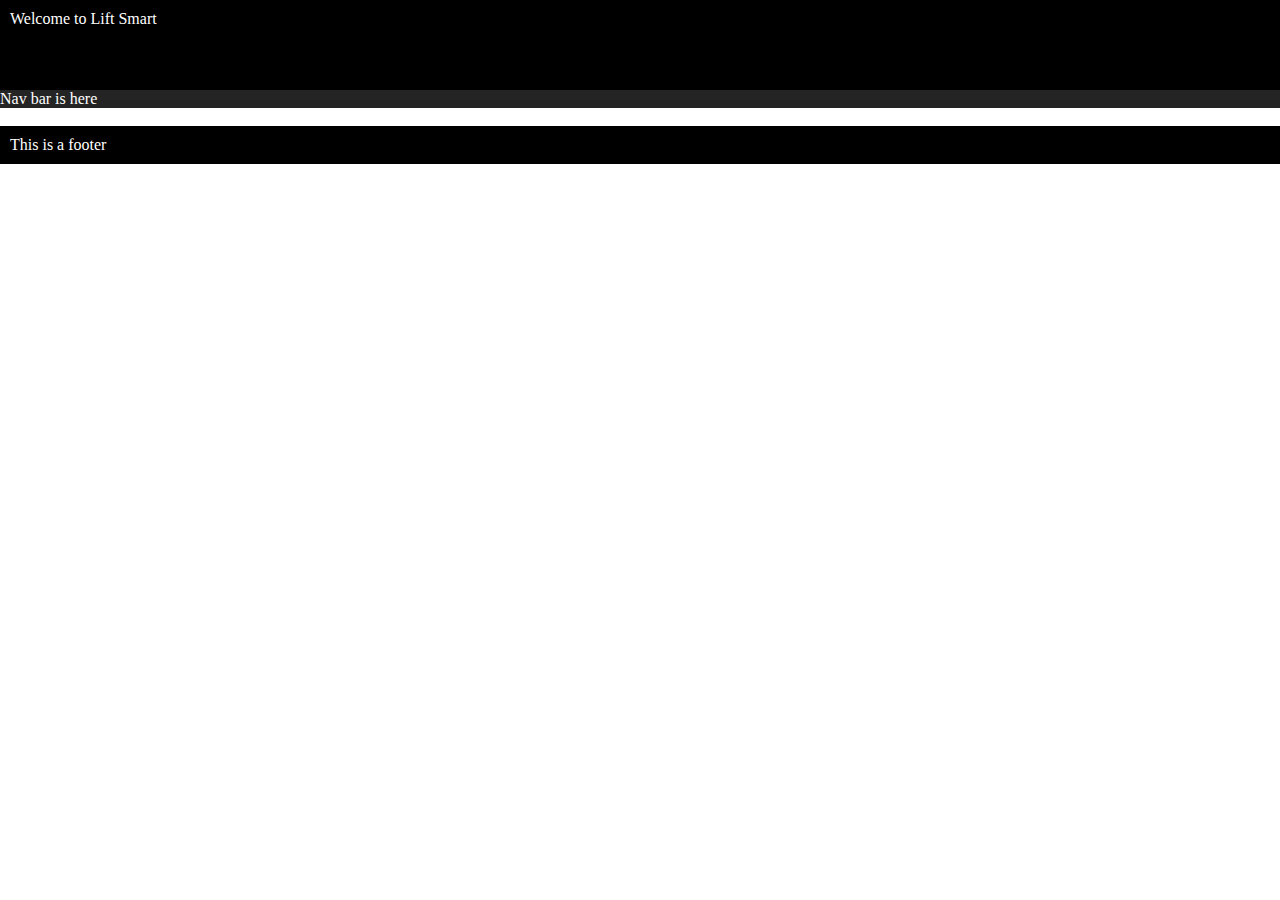
==== index.html @ f518ecb2 "Update index.html" ====
<!DOCTYPE html>
<html lang="en">
  <head>
    <meta charset="utf-8"></meta>
    <title> Home </title>
    <link rel="stylesheet" type="text/css" href="css/reset.css">
    <link rel="stylesheet" type="text/css" href="css/style.css">
  </head>
  <body>
    <header>
      <div class="header-container">
        <p> Welcome to Lift Smart </p>
      </div>
    </header>
    
    <nav>
      <p> Nav bar is here </p>
    </nav>
    
    <section>
      <div class="slideshow-container">
        <div class="slides">
          <img  src="" class="slide-images">
        </div>
      </div>
    </section>
    
    <footer>
      <p> This is a footer </p>
    </footer>
  </body>
</html>
---- css/style.css ----
/* Default Tags */

/* Headers */
header{
  padding: 10px;
  width: 100%;
  background-color: black;
  color: white;
  height: 70px; 
}

/* Nav content */
nav{
  background-color: #242424;
  color: #FFF;
}

/* Body Content */


/* Footer Content */
footer{
  padding: 10px;
  width: 100%;
  background-color: black;
  color: white;
}

/* User Classes */


/* User Ids */
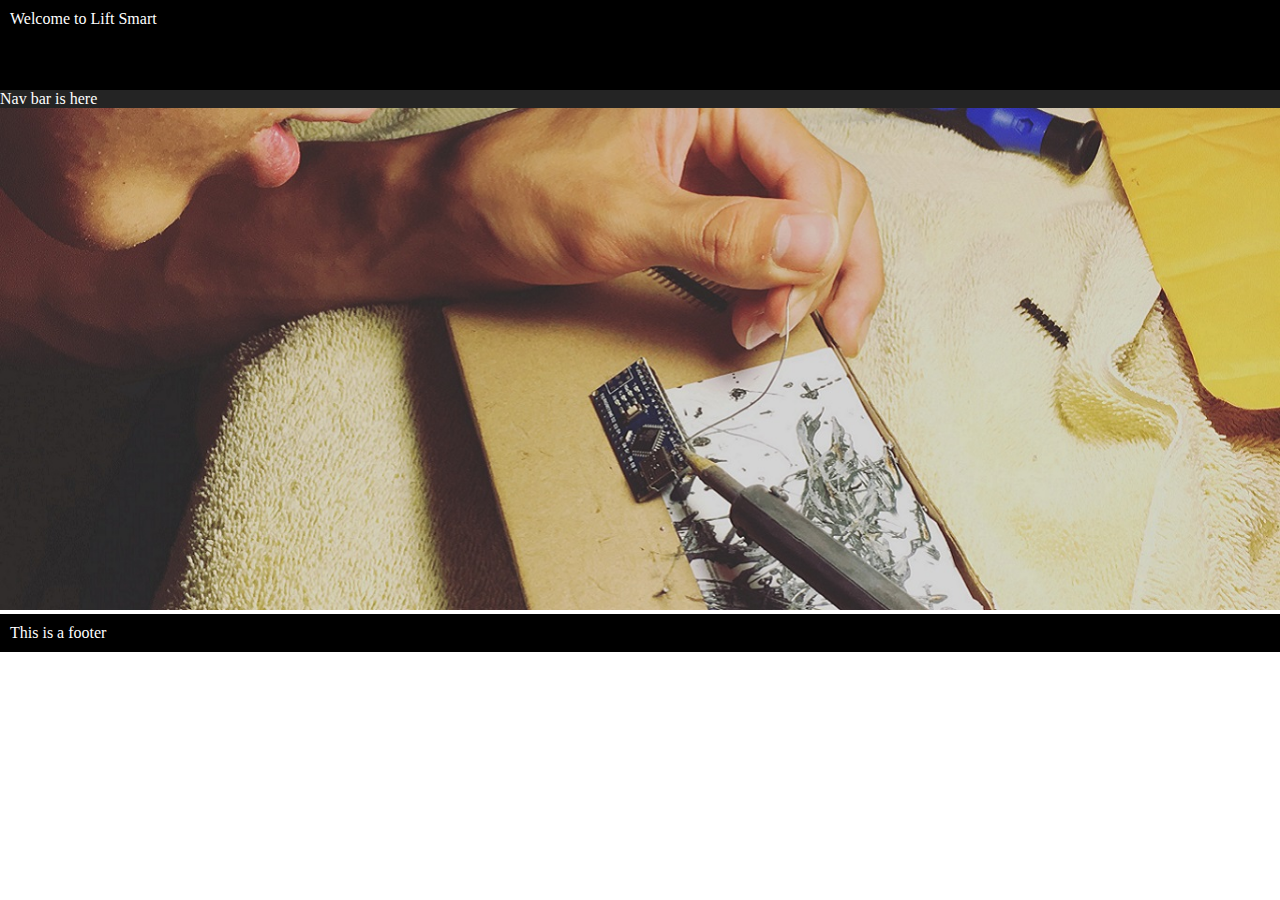
==== commit 5cd21583: "Update index.html" ====
--- a/index.html
+++ b/index.html
@@ -20,7 +20,8 @@
     <section>
       <div class="slideshow-container">
         <div class="slides">
-          <img  src="" class="slide-images">
+          <img  src="images/IMG_0079.JPG" class="slide-images">
+          <div class="caption-text"></div>
         </div>
       </div>
     </section>
--- a/css/style.css
+++ b/css/style.css
@@ -28,6 +28,8 @@
 }
 
 /* User Classes */
-
+.slide-images{
+  width: 100%;
+}
 
 /* User Ids */
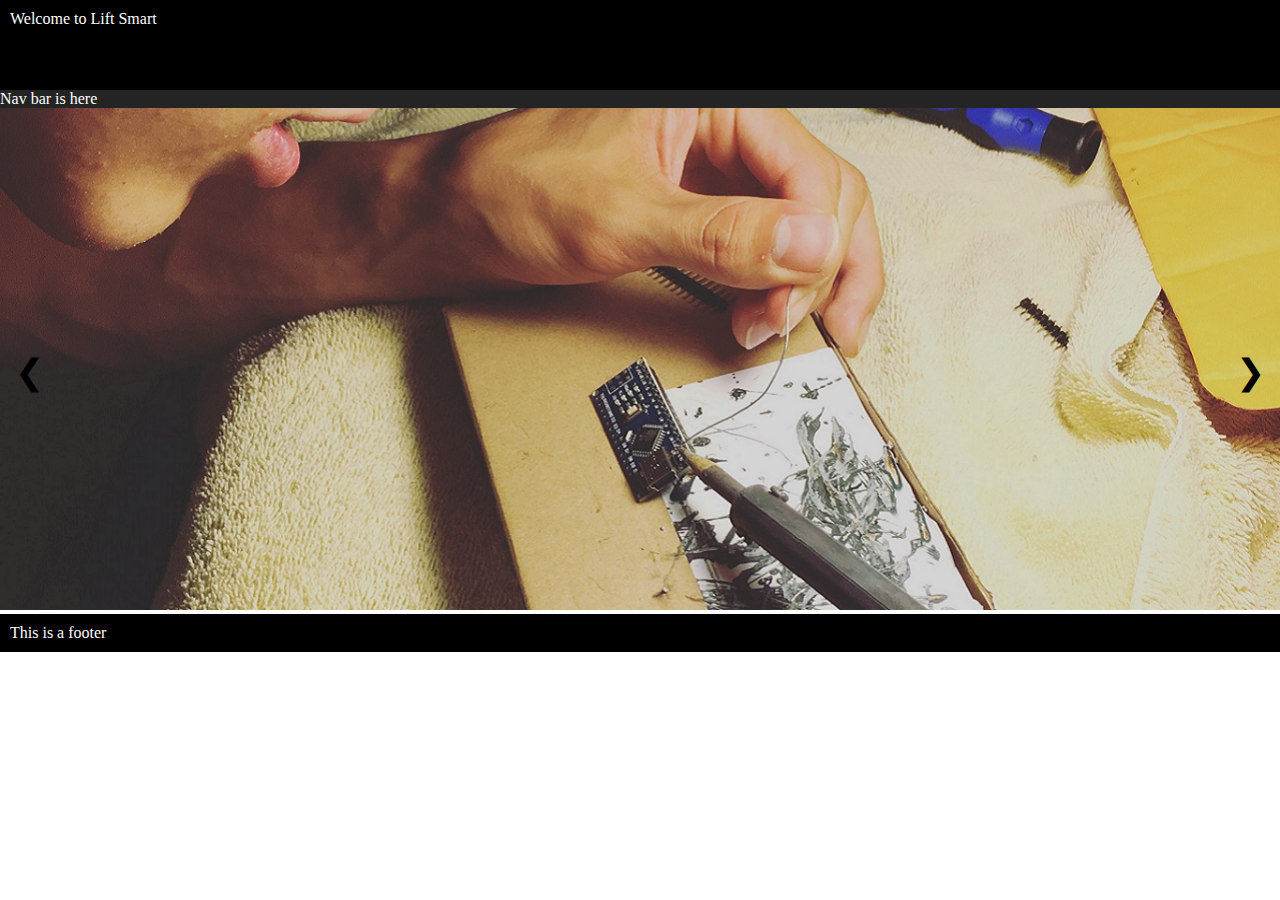
==== commit 27efdecf: "Update index.html" ====
--- a/index.html
+++ b/index.html
@@ -23,11 +23,14 @@
           <img  src="images/IMG_0079.JPG" class="slide-images">
           <div class="caption-text"></div>
         </div>
+        <a class="prev">&#10094;</a>
+        <a class="next">&#10095;</a>
       </div>
     </section>
     
     <footer>
       <p> This is a footer </p>
     </footer>
+    <script src="js/slideshow.js></script>
   </body>
 </html>
--- a/css/style.css
+++ b/css/style.css
@@ -1,5 +1,5 @@
 
-/* Default Tags */
+/* -----------------------------Default Tags--------------------------------- */
 
 /* Headers */
 header{
@@ -27,9 +27,37 @@
   color: white;
 }
 
-/* User Classes */
+/* --------------------------------User Classes---------------------------------- */
+
+/* Slide Show */
 .slide-images{
   width: 100%;
 }
 
-/* User Ids */
+.next, .prev{
+  position: absolute;
+  top: 350px;
+  z-index: 1;
+  font-size: 35px;
+  padding: 2px 10px;
+  border-radius: 5px; 
+}
+
+.next:hover, .prev:hover{
+  border: 2px solid light grey;
+  color: grey;
+}
+
+.next{
+  right: 5px; 
+}
+
+.prev{
+  left: 5px; 
+}
+
+.caption-text{
+  position: absolute; 
+}
+
+/* ---------------------------------User Ids-------------------------------------- */
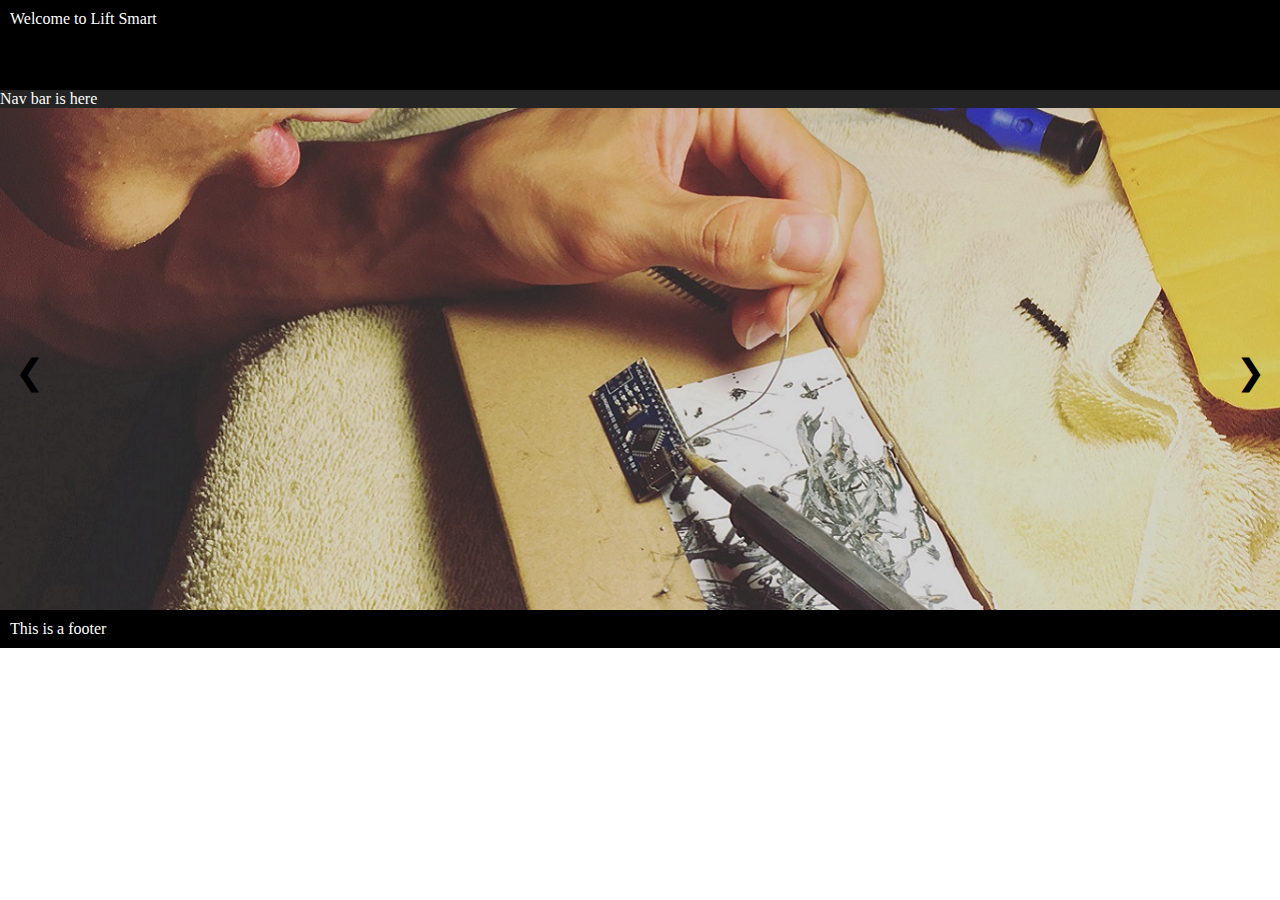
==== commit 60f76e27: "Update index.html" ====
--- a/index.html
+++ b/index.html
@@ -1,7 +1,7 @@
 <!DOCTYPE html>
 <html lang="en">
   <head>
-    <meta charset="utf-8"></meta>
+    <meta charset="utf-8">
     <title> Home </title>
     <link rel="stylesheet" type="text/css" href="css/reset.css">
     <link rel="stylesheet" type="text/css" href="css/style.css">
@@ -23,14 +23,26 @@
           <img  src="images/IMG_0079.JPG" class="slide-images">
           <div class="caption-text"></div>
         </div>
-        <a class="prev">&#10094;</a>
-        <a class="next">&#10095;</a>
+        <div class="slides">
+          <img  src="images/IMG_0045.JPG" class="slide-images">
+        </div>
+        <div class="slides">
+          <img src="images/IMG_0007.JPG" class="slide-images">         
+        </div>
+        <a class="prev" id="nbutton">&#10094;</a>
+        <a class="next" id="pbutton">&#10095;</a>
       </div>
     </section>
     
     <footer>
       <p> This is a footer </p>
     </footer>
-    <script src="js/slideshow.js></script>
+    <script>
+      var ne = document.getElementById("nbutton"); 
+      var pr = document.getElementById("pbutton");
+      ne.addEventListener("click", changeSlide(1), false);
+      pr.addEventListener("click", changeSlide(-1), false);
+    </script>
+    <script async defer src="js/slideshow.js"></script>
   </body>
 </html>
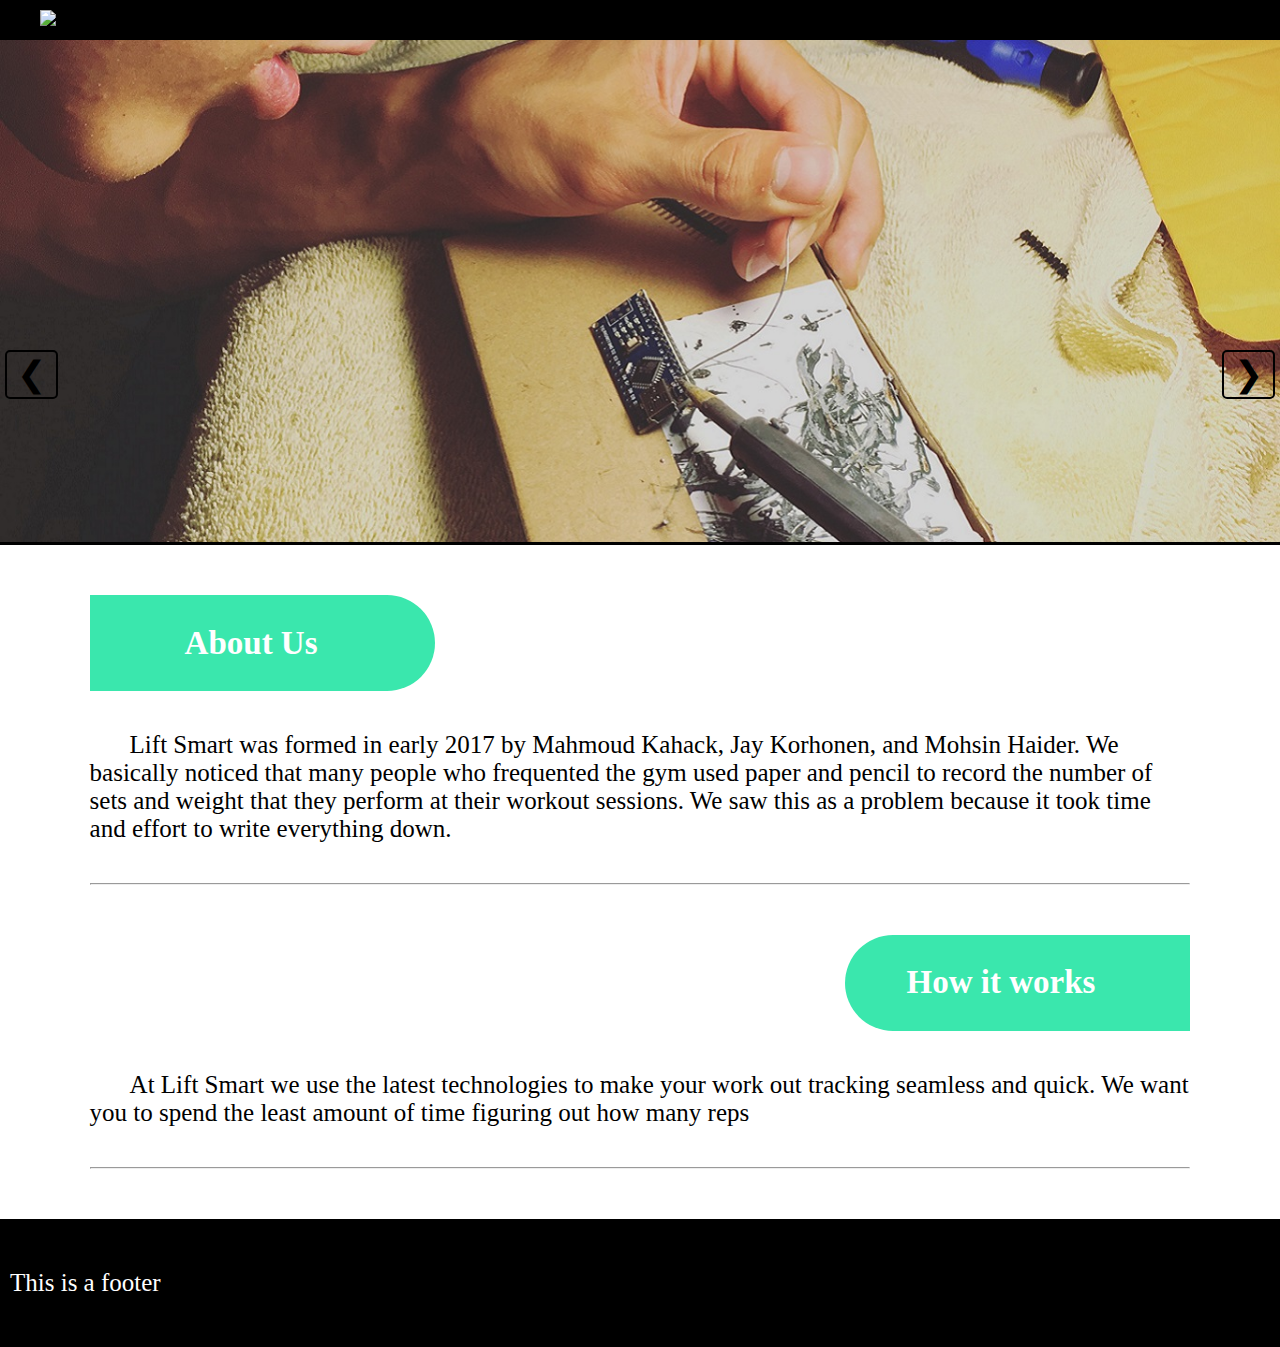
==== commit 6a99df86: "style" ====
--- a/index.html
+++ b/index.html
@@ -9,14 +9,15 @@
   <body>
     <header>
       <div class="header-container">
-        <p> Welcome to Lift Smart </p>
+        <img src="images/logo-liftsmart.PNG" class="logo-index">
       </div>
     </header>
     
-    <nav>
+   <!-- <nav>
       <p> Nav bar is here </p>
-    </nav>
+    </nav> -->
     
+    <!-- Slide Show -->
     <section>
       <div class="slideshow-container">
         <div class="slides">
@@ -29,20 +30,40 @@
         <div class="slides">
           <img src="images/IMG_0007.JPG" class="slide-images">         
         </div>
-        <a class="prev" id="nbutton">&#10094;</a>
-        <a class="next" id="pbutton">&#10095;</a>
+        <a class="prev" id="nbutton" onclick="changeSlide(-1)">&#10094;</a>
+        <a class="next" id="pbutton" onclick="changeSlide(1)">&#10095;</a>
       </div>
     </section>
+    
+    <!-- Intro -->
+    <section>
+      <div class="content spaced">
+        <div class="title">
+          <h2> About Us </h2>
+        </div>
+        <p> <span class="parSpa"></span>Lift Smart was formed in early 2017 by Mahmoud Kahack, Jay Korhonen, and Mohsin Haider. We basically noticed that many people who
+            frequented the gym used paper and pencil to record the number of sets and weight that they perform at their workout sessions. 
+            We saw this as a problem because it took time and effort to write everything down. 
+        </p> 
+        <hr class="horRul"></hr>        
+      </div>
+    </section>
+    
+    <section>
+      <div class="content spaced">
+        <div class="title title-right">
+          <h2> How it works</h2>
+        </div>
+        <p> <span class="parSpa"></span>At Lift Smart we use the latest technologies to make your work out tracking seamless and quick. 
+            We want you to spend the least amount of time figuring out how many reps </p> 
+        <hr class="horRul"></hr>        
+      </div>
+    </section>
+    
     
     <footer>
       <p> This is a footer </p>
     </footer>
-    <script>
-      var ne = document.getElementById("nbutton"); 
-      var pr = document.getElementById("pbutton");
-      ne.addEventListener("click", changeSlide(1), false);
-      pr.addEventListener("click", changeSlide(-1), false);
-    </script>
     <script async defer src="js/slideshow.js"></script>
   </body>
 </html>
--- a/css/style.css
+++ b/css/style.css
@@ -1,13 +1,10 @@
-
-/* -----------------------------Default Tags--------------------------------- */
+/* -----------------------------Default Tags-----------------------------------  */
 
 /* Headers */
 header{
-  padding: 10px;
   width: 100%;
   background-color: black;
-  color: white;
-  height: 70px; 
+  color: white; 
 }
 
 /* Nav content */
@@ -17,7 +14,12 @@
 }
 
 /* Body Content */
-
+p{
+  margin: 40px 0;
+  font-size: 25px;
+  clear: both;
+  /*text-align: center;*/
+}
 
 /* Footer Content */
 footer{
@@ -27,24 +29,43 @@
   color: white;
 }
 
+h2{
+  font-size: 33px;
+  color: #fff;
+}
+
 /* --------------------------------User Classes---------------------------------- */
+
+/* Header */
+.header-container{
+  padding: 10px;
+  margin-left: 30px;
+}
+
+.logo-index{
+  height: 100px;
+}
 
 /* Slide Show */
 .slide-images{
   width: 100%;
+  border-bottom: 3px black solid;
 }
 
+
 .next, .prev{
+  cursor: pointer;
   position: absolute;
   top: 350px;
   z-index: 1;
   font-size: 35px;
   padding: 2px 10px;
-  border-radius: 5px; 
+  border-radius: 5px;
+  border: 2px solid black;
 }
 
 .next:hover, .prev:hover{
-  border: 2px solid light grey;
+  border: 2px solid grey;
   color: grey;
 }
 
@@ -60,4 +81,42 @@
   position: absolute; 
 }
 
+
+/*Content*/
+.spaced{
+  margin: 50px 0; 
+}
+
+.content{
+  margin-left: 7%;
+  margin-right: 7%;
+}
+
+.title{
+  /*text-align: center;*/
+  padding:2px 0 2px 95px;
+  background-color: #3ae7ad;
+  /*margin: 0 28%;*/
+  border-radius: 0 50px 50px 0;
+  color: #000;
+  width: 250px;
+}
+
+.title-right{
+  text-align: right;
+  border-radius: 50px 0 0 50px;
+  float: right;
+  padding: 2px 95px 2px 0;
+  margin-bottom: 40px;
+}
+
+.horRul{
+
+}
+
+.parSpa{
+  margin-left: 40px;
+}
+
+
 /* ---------------------------------User Ids-------------------------------------- */
